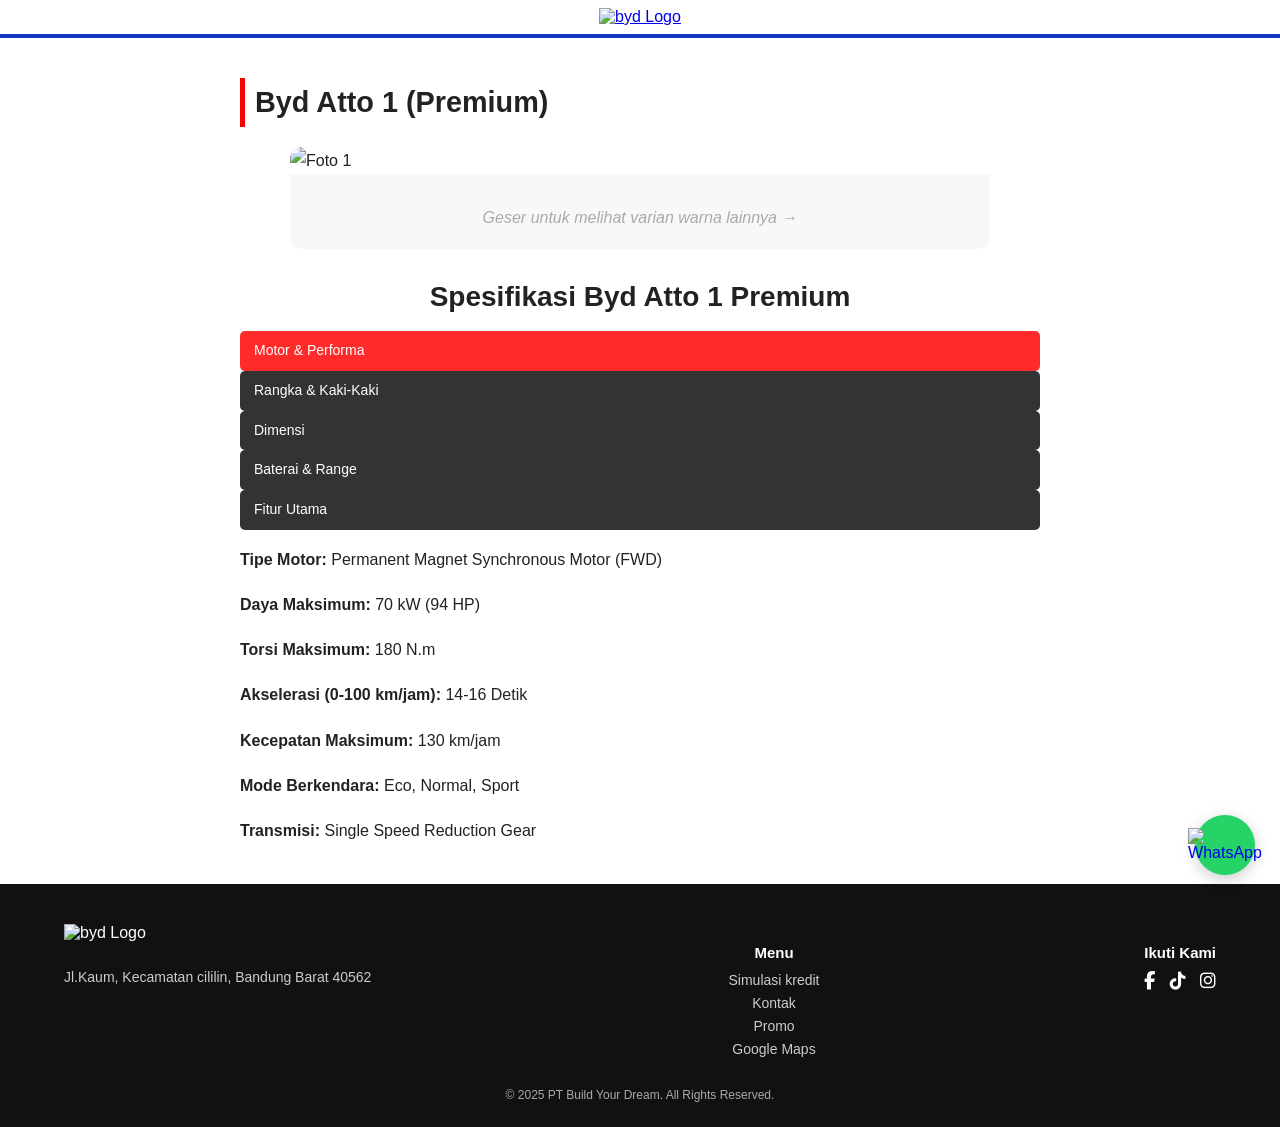
==== byd-atto-1premium/index.html @ 96b1913c "Rename index.html to byd-atto-1premium/index.html" ====
<!DOCTYPE html>
<html lang="id">
<head>
  <meta charset="UTF-8">
  <meta name="viewport" content="width=device-width, initial-scale=1.0">
  <title>Byd Bandung</title>
  <link rel="stylesheet" href="../style.css">
 <div data-include="../header.html"></div>
</head>
<body>
  <!-- Header -->

  <main class="post-container">
    <article class="post">
      <h1>Byd Atto 1 (Premium)</h1>
<div class="image-slider">
  <div class="slider-wrapper">
   <img src="https://astraotoshop.com/_next/image?url=https%3A%2F%2Fastraotoshop.com%2Fasset%2Farticle-aop%2FBYD%20Atto%201_20250818.webp&w=828&q=75" alt="Foto 1">
    <img src="https://www.johnkeellscgauto.com/wp-content/uploads/2025/12/Atto-Premium1-500x275-1.jpg" alt="Foto 2">
    <img src="https://encrypted-tbn0.gstatic.com/images?q=tbn:ANd9GcQ_0gKlXlL2Mt09q0fTNtfjwlBJ3XXLyLeBwsc_eM5Iejx3I2_hyKWARQ&s=10" alt="Foto 3">
    
</div>
  <p class="slide-hint">Geser untuk melihat varian warna lainnya →</p>
  <div class="slider-dots"></div>
</div>
      
<section class="spesifikasi">
  <h2>Spesifikasi Byd Atto 1 Premium</h2>

  <div class="spesifikasi-tabs">
    <div class="spesifikasi-tab active" data-tab="motor">Motor & Performa</div>
    <div class="spesifikasi-tab" data-tab="rangka">Rangka & Kaki-Kaki</div>
    <div class="spesifikasi-tab" data-tab="dimensi">Dimensi</div>
    <div class="spesifikasi-tab" data-tab="baterai">Baterai & Range</div>
    <div class="spesifikasi-tab" data-tab="fitur">Fitur Utama</div>
  </div>

  <div id="motor" class="spesifikasi-content active">
    <p><b>Tipe Motor:</b> Permanent Magnet Synchronous Motor (FWD)</p>
    <p><b>Daya Maksimum:</b> 70 kW (94 HP)</p>
    <p><b>Torsi Maksimum:</b> 180 N.m</p>
    <p><b>Akselerasi (0-100 km/jam):</b> 14-16 Detik</p>
    <p><b>Kecepatan Maksimum:</b> 130 km/jam</p>
    <p><b>Mode Berkendara:</b> Eco, Normal, Sport</p>
    <p><b>Transmisi:</b> Single Speed Reduction Gear</p>
  </div>

  <div id="rangka" class="spesifikasi-content">
    <p><b>Tipe Platform:</b> e-Platform 3.0</p>
    <p><b>Suspensi Depan:</b> MacPherson Strut</p>
    <p><b>Suspensi Belakang:</b> Torsion Beam (Semi-Independent)</p>
    <p><b>Ukuran Ban:</b> 185/60 R15 Alloy Wheels</p>
    <p><b>Rem Depan:</b> Ventilated Disc</p>
    <p><b>Rem Belakang:</b> Solid Disc</p>
    <p><b>Sistem Pengereman:</b> ABS, EBD, Regenerative Braking</p>
  </div>

  <div id="dimensi" class="spesifikasi-content">
    <p><b>Panjang x Lebar x Tinggi:</b> 4.070 x 1.770 x 1.570 mm</p>
    <p><b>Jarak Sumbu Roda:</b> 2.500 mm</p>
    <p><b>Ground Clearance:</b> 150 mm</p>
    <p><b>Radius Putar:</b> 5,1 meter</p>
    <p><b>Konfigurasi Kursi:</b> 5 Penumpang (Hatchback)</p>
  </div>

  <div id="baterai" class="spesifikasi-content">
    <p><b>Tipe Baterai:</b> BYD Blade Battery (LFP)</p>
    <p><b>Kapasitas Baterai:</b> 32,2 kWh (Dynamic) / 45,1 kWh (Premium)</p>
    <p><b>Jarak Tempuh (NEDC):</b> 310 km (Dynamic) / 410 km (Premium)</p>
    <p><b>Pengisian DC (30-80%):</b> Sekitar 30 Menit</p>
    <p><b>Pengisian AC (7kW):</b> 5 - 7 Jam</p>
    <p><b>V2L (Vehicle-to-Load):</b> Mendukung hingga 3.3 kW</p>
  </div>

  <div id="fitur" class="spesifikasi-content">
    <p><b>Head Unit:</b> 10.1-inch Rotating Touchscreen</p>
    <p><b>Panel Instrumen:</b> 5-inch Digital Cluster</p>
    <p><b>Keamanan:</b> 6 Airbags, ESP, Traction Control</p>
    <p><b>Konektivitas:</b> Apple CarPlay & Android Auto (Wireless)</p>
    <p><b>Kunci:</b> NFC Card Key & Smart Entry</p>
  </div>
  
</section>
  
      
    </article>
  </main>

    <!-- Include -->
   
  <script src="../include.js" defer></script>
  <script src="../script.js" defer></script>
  <div data-include="../wa.html"></div>
  <div data-include="../footer.html"></div>
</body>
</html>
---- style.css ----
/* === Global Style === */
body {
  margin: 0;
  font-family: 'Arial', sans-serif;
  background: #fff;
  color: #222;
}

/* === Header === */
header {
  text-align: center;
  border-bottom: 4px solid #1339c2;
  padding: 8px 0;
}
header img {
  width: 150px;
  height: auto;
}

/* === Main Section === */
main {
  max-width: 1100px;
  margin: auto;
  padding: 20px;
}
h2 {
  text-align: center;
  margin-bottom: 10px;
  font-size: 28px;
  font-weight: bold;
}

/* === Tabs / Kategori === */
.tabs {
  display: flex;
  justify-content: center;
  flex-wrap: wrap;
  gap: 20px;
  margin-bottom: 25px;
}
.tab {
  font-size: 18px;
  font-weight: bold;
  cursor: pointer;
  color: #555;
  position: relative;
  transition: color 0.3s ease;
}
.tab:hover {
  color: #000;
}
.tab.active {
  color: red;
}
.tab.active::after {
  content: "";
  display: block;
  height: 3px;
  background: red;
  width: 100%;
  margin-top: 4px;
  border-radius: 2px;
}

/* === Grid Motor Container === */
.motor-container {
  display: grid;
  grid-template-columns: repeat(auto-fit, minmax(250px, 1fr));
  gap: 18px;
  justify-content: center;
}

/* === Motor Card === */
.motor-card {
  border: 1px solid #eee;
  border-radius: 12px;
  box-shadow: 0 2px 8px rgba(0,0,0,0.08);
  overflow: hidden;
  transition: transform 0.3s ease, box-shadow 0.3s ease;
  position: relative;
  background: #fff;
}
.motor-card:hover {
  transform: translateY(-5px);
  box-shadow: 0 4px 10px rgba(0,0,0,0.12);
}
.motor-card img {
  width: 100%;
  height: auto;
  display: block;
  object-fit: contain;
}
.new-label {
  position: absolute;
  top: 8px;
  right: 12px;
  color: red;
  font-weight: bold;
  font-size: 14px;
}
.motor-card .info {
  padding: 12px 16px 20px;
}
.motor-card h3 {
  margin: 0;
  font-size: 17px;
  font-weight: bold;
}
.motor-card p {
  margin: 4px 0;
  font-size: 14px;
}
.price {
  color: #111;
  font-weight: bold;
  margin: 4px 0 14px;
  font-size: 12px;
}
.btn {
  display: inline-block;
  border: 1px solid #ccc;
  border-radius: 8px;
  padding: 8px 14px;
  text-decoration: none;
  color: #000;
  font-size: 14px;
  transition: 0.3s;
}
.btn:hover {
  background: red;
  color: #fff;
  border-color: red;
}


header a img,
footer a img {
  transition: opacity 0.3s ease;
}

header a img:hover,
footer a img:hover {
  opacity: 0.85;
  cursor: pointer;
}
/* === SLIDER KHUSUS HALAMAN POST (Seperti beat.html) === */
.image-slider {
  position: relative;
  width: 100%;
  max-width: 700px; /* biar gak terlalu besar di desktop */
  margin: 0 auto 1.5rem;
  overflow: hidden;
  border-radius: 12px;
  background: #f8f8f8;
}

.slider-wrapper {
  display: flex;
  width: 100%;
  transition: transform 0.4s ease-in-out;
  touch-action: pan-y;
}

.slider-wrapper img {
  width: 100%;
  flex-shrink: 0;
  object-fit: contain;
  background: #fff;
}

/* === FOOTER === */
footer {
  background: #111;
  color: #fff;
  padding: 40px 5vw 25px;
  font-family: 'Arial', sans-serif;
  width: 100%;
  box-sizing: border-box;
}

.footer-container {
  display: flex;
  justify-content: space-between;
  align-items: flex-start;
  flex-wrap: nowrap;
  gap: 40px;
}

/* Bagian kiri */
.footer-left {
  display: flex;
  flex-direction: column;
  gap: 10px;
  flex: 1;
}

.footer-logo img {
  width: 120px;
  height: auto;
}

.footer-address {
  font-size: 14px;
  color: #ccc;
  line-height: 1.6;
}

/* Menu tengah */
.footer-menu {
  flex: 0.5;
  text-align: center;
}

.footer-menu h4 {
  font-size: 15px;
  margin-bottom: 10px;
  color: #fff;
}

.footer-menu ul {
  list-style: none;
  margin: 0;
  padding: 0;
}

.footer-menu ul li {
  margin-bottom: 5px;
}

.footer-menu ul li a {
  color: #ccc;
  text-decoration: none;
  font-size: 14px;
}

.footer-menu ul li a:hover {
  color: #fff;
}

/* Ikuti Kami kanan */
.footer-social {
  flex: 0.5;
  text-align: right;
}

.footer-social h4 {
  font-size: 15px;
  margin-bottom: 10px;
  color: #fff;
}

.social-icons a {
  color: #fff;
  font-size: 18px;
  margin-left: 10px;
  transition: transform 0.2s, color 0.3s;
}

.social-icons a:hover {
  color: #e60012;
  transform: scale(1.15);
}

/* Copyright */
footer small {
  display: block;
  text-align: center;
  margin-top: 25px;
  font-size: 12px;
  color: #aaa;
}

/* --- TOMBOL WHATSAPP FLOATING --- */

.whatsapp-float {
  position: fixed;
  width: 60px;
  height: 60px;
  bottom: 25px;
  right: 25px;
  background-color: #25d366; /* Hijau khas WA */
  border-radius: 50%;
  display: flex !important; /* Memaksa isi di tengah */
  justify-content: center !important;
  align-items: center !important;
  box-shadow: 0 4px 15px rgba(0,0,0,0.2);
  z-index: 9999;
  transition: all 0.3s ease;
  text-decoration: none;
  cursor: pointer;
}

/* Mengatur Ikon SVG di Dalamnya */
.whatsapp-float svg {
  width: 32px !important; /* Ukuran ikon yang pas */
  height: auto;
  fill: white !important; /* Memaksa warna ikon jadi putih bersih */
  display: block;
}

/* Efek saat tombol disentuh atau kursor di atasnya */
.whatsapp-float:hover {
  transform: scale(1.1);
  background-color: #128c7e; /* Hijau lebih gelap saat aktif */
  box-shadow: 0 6px 20px rgba(0,0,0,0.3);
}

/* Efek Denyut (Pulse) Halus - Opsional tapi Keren */
@keyframes pulse-green {
  0% { box-shadow: 0 0 0 0 rgba(37, 211, 102, 0.7); }
  70% { box-shadow: 0 0 0 15px rgba(37, 211, 102, 0); }
  100% { box-shadow: 0 0 0 0 rgba(37, 211, 102, 0); }
}

.whatsapp-float {
  animation: pulse-green 2s infinite;
}

/* Penyesuaian Otomatis untuk Layar HP */
@media screen and (max-width: 768px) {
  .whatsapp-float {
    width: 55px;
    height: 55px;
    bottom: 20px;
    right: 20px;
  }
  .whatsapp-float svg {
    width: 28px !important;
  }
}

/* --- POP-UP HANYA FOTO --- */

/* Overlay Latar Belakang Gelap */
.popup-overlay-foto {
    display: none; /* Awalnya sembunyi */
    position: fixed;
    top: 0;
    left: 0;
    width: 100%;
    height: 100%;
    background: rgba(0, 0, 0, 0.8); /* Lebih gelap agar foto menonjol */
    z-index: 10000;
    justify-content: center;
    align-items: center;
    animation: fadeIn 0.4s ease;
}

/* Wadah Konten (Mengikuti ukuran foto) */
.popup-content-foto {
    position: relative;
    width: 90%;
    max-width: 500px; /* Ukuran maksimal lebar foto */
    border-radius: 10px;
    overflow: hidden; /* Agar sudut foto melengkung sesuai wadah */
    box-shadow: 0 10px 30px rgba(0,0,0,0.5);
}

/* Mengatur Foto di Dalam */
.promo-img {
    width: 100%;
    height: auto;
    display: block;
    cursor: pointer;
    transition: transform 0.3s ease;
}

.promo-img:hover {
    transform: scale(1.02); /* Efek zoom halus saat di-hover */
}

/* Tombol Close (X) Putih di Atas Foto */
.close-btn-foto {
    position: absolute;
    top: 5px;
    right: 12px;
    font-size: 30px;
    font-weight: bold;
    color: white; /* Warna putih agar terlihat di atas foto */
    cursor: pointer;
    z-index: 10001;
    text-shadow: 0 1px 5px rgba(0,0,0,0.5); /* Shadow agar teks jelas */
}

.close-btn-foto:hover {
    color: #ff4d4d; /* Merah saat di-hover */
}

/* Animasi Muncul */
@keyframes fadeIn {
    from { opacity: 0; transform: translateY(-20px); }
    to { opacity: 1; transform: translateY(0); }
}

/* Penyesuaian untuk Layar Kecil (HP) */
@media screen and (max-width: 768px) {
    .popup-content-foto {
        width: 85%;
        max-width: 350px;
    }
}


.spesifikasi-tab {
  background: #333;
  color: #fff;
  padding: 8px 14px;
  border-radius: 5px;
  cursor: pointer;
  font-size: 14px;
  transition: 0.3s;
}

.spesifikasi-tab:hover {
  background: #ff2a2a;
}

.spesifikasi-tab.active {
  background: #ff2a2a;
  color: #fffl;
}

.spesifikasi-content {
  display: none;
}

.spesifikasi-content.active {
  display: block;
}

.slide-hint {
  text-align: center;
  font-style: italic;
  color: #aaa;
  font-size: 0.9rem;
  margin-top: 10px;
  animation: fadeSlide 2s ease-in-out infinite alternate;
}
@keyframes fadeSlide {
  from { opacity: 0.6; transform: translateY(0px); }
  to { opacity: 1; transform: translateY(-2px); }
}

/* === RESPONSIVE (Mobile) === */
@media (max-width: 768px) {
  .footer-container {
    flex-direction: column;
    align-items: center;
    text-align: center;
    gap: 25px;
  }

  .footer-left, 
  .footer-menu, 
  .footer-social {
    flex: unset;
    text-align: center;
  }

  .social-icons a {
    margin-left: 8px;
    margin-right: 8px;
  }
}

.slider {
  position: relative;
  overflow: hidden;
  margin: 20px;
  border-radius: 12px;
}

.slides {
  display: flex;
  transition: transform 0.5s ease;
}

.slide {
  min-width: 100%;
}

.slide img {
  width: 100%;
  display: block;
  border-radius: 12px;
}


/* dots */
.dots {
  text-align: center;
  margin-top: 10px;
}

.dots span {
  height: 8px;
  width: 8px;
  margin: 5px;
  display: inline-block;
  background: #ccc;
  border-radius: 50%;
  cursor: pointer;
}

.dots .active {
  background: red;
}

/* === RESPONSIVE FIX (agar desktop tetap 1 foto per slide) === */
@media (min-width: 768px) {
  .slider-wrapper img {
    min-width: 100%;
    max-width: 100%;
  }
}

/* === Responsive Fix === */
@media (max-width: 900px) {
  h2 {
    font-size: 24px;
  }
  .tab {
    font-size: 17px;
  }
}

@media (max-width: 600px) {
  .motor-container {
    grid-template-columns: repeat(2, 1fr); /* 2 kolom di HP */
  }
  .motor-card h3 {
    font-size: 15px;
  }
  .btn {
    font-size: 13px;
    padding: 6px 10px;
  }
    .post-container h1 {
    font-size: 1.4rem;
  }
  .post-container img {
    max-width: 100%;
  }
}

@media (max-width: 400px) {
  .motor-container {
    grid-template-columns: 1fr; /* fallback 1 kolom di layar super kecil */
  }
}

/* === Halaman Post (beat.html & lainnya) === */
.post-container {
  max-width: 800px;
  margin: 40px auto;
  padding: 0 20px;
  line-height: 1.7;
  color: #222;
}

.post-container h1 {
  text-align: left;
  font-size: 1.8rem;
  margin-bottom: 20px;
  border-left: 5px solid red;
  padding-left: 10px;
}

.post-container img {
  display: block;
  max-width: 700px; /* batas lebar di desktop */
  width: 100%;
  height: auto;
  margin: 0 auto 20px auto; /* center dan jarak bawah */
}

.post-container p {
  margin-bottom: 18px;
  font-size: 16px;
}

/* Tombol kembali */
.back-btn {
  display: inline-block;
  margin-top: 25px;
  padding: 10px 18px;
  background: red;
  color: #fff;
  border-radius: 8px;
  text-decoration: none;
  font-weight: bold;
  transition: 0.3s;
}
.back-btn:hover {
  background: #c40000;
}
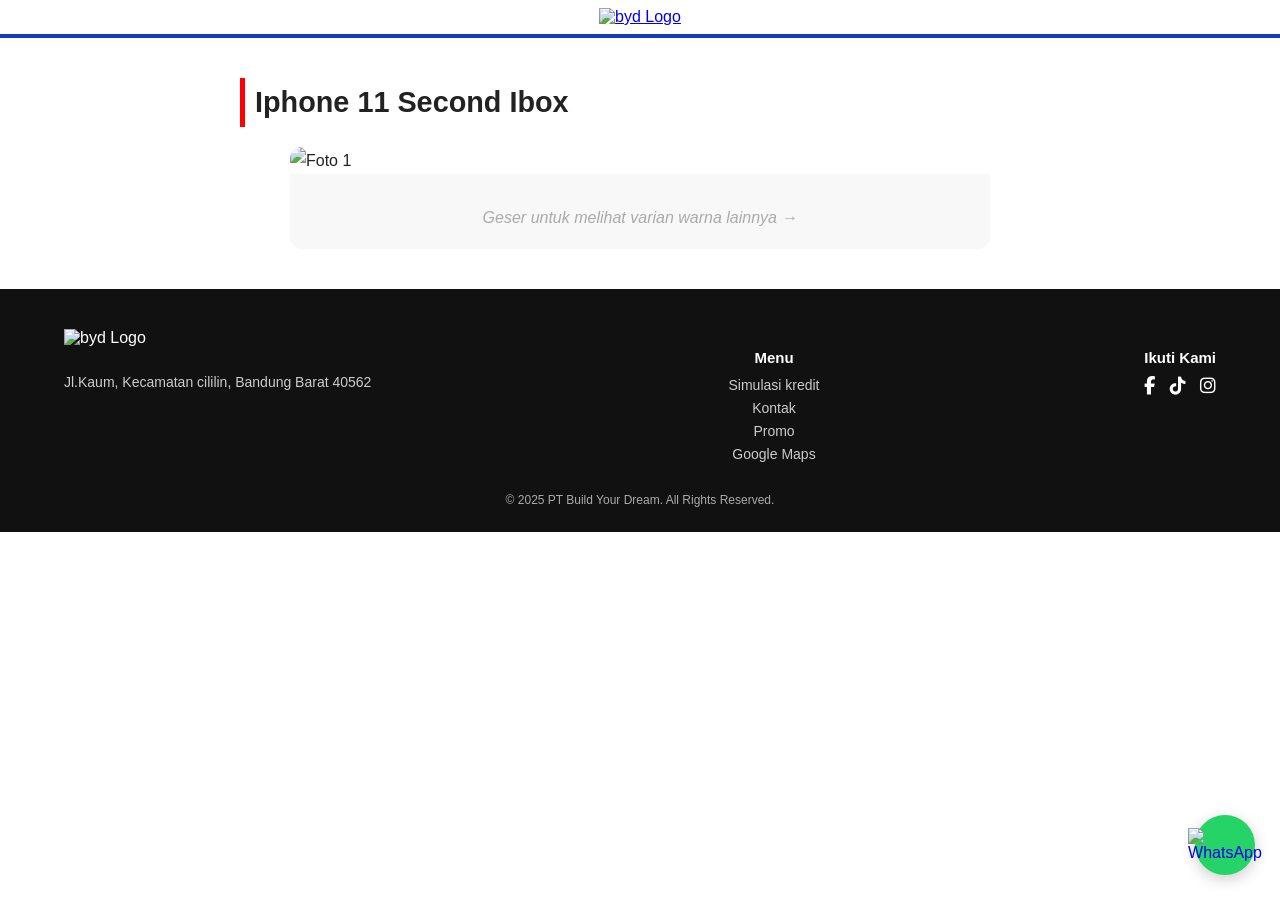
==== commit a3a0aa0e: "Update index.html" ====
--- a/byd-atto-1premium/index.html
+++ b/byd-atto-1premium/index.html
@@ -12,76 +12,18 @@
 
   <main class="post-container">
     <article class="post">
-      <h1>Byd Atto 1 (Premium)</h1>
+      <h1>Iphone 11 Second Ibox</h1>
 <div class="image-slider">
   <div class="slider-wrapper">
-   <img src="https://astraotoshop.com/_next/image?url=https%3A%2F%2Fastraotoshop.com%2Fasset%2Farticle-aop%2FBYD%20Atto%201_20250818.webp&w=828&q=75" alt="Foto 1">
+   <img src="https://unboxing.id/wp-content/uploads/2022/06/Iphone-11-red.jpg" alt="Foto 1">
     <img src="https://www.johnkeellscgauto.com/wp-content/uploads/2025/12/Atto-Premium1-500x275-1.jpg" alt="Foto 2">
-    <img src="https://encrypted-tbn0.gstatic.com/images?q=tbn:ANd9GcQ_0gKlXlL2Mt09q0fTNtfjwlBJ3XXLyLeBwsc_eM5Iejx3I2_hyKWARQ&s=10" alt="Foto 3">
+    <img src="https://www.anugrahpratama.com/wp-content/uploads/2025/02/APPLE-Iphone-11-128GB-Green.webp" alt="Foto 3">
     
 </div>
   <p class="slide-hint">Geser untuk melihat varian warna lainnya →</p>
   <div class="slider-dots"></div>
 </div>
-      
-<section class="spesifikasi">
-  <h2>Spesifikasi Byd Atto 1 Premium</h2>
 
-  <div class="spesifikasi-tabs">
-    <div class="spesifikasi-tab active" data-tab="motor">Motor & Performa</div>
-    <div class="spesifikasi-tab" data-tab="rangka">Rangka & Kaki-Kaki</div>
-    <div class="spesifikasi-tab" data-tab="dimensi">Dimensi</div>
-    <div class="spesifikasi-tab" data-tab="baterai">Baterai & Range</div>
-    <div class="spesifikasi-tab" data-tab="fitur">Fitur Utama</div>
-  </div>
-
-  <div id="motor" class="spesifikasi-content active">
-    <p><b>Tipe Motor:</b> Permanent Magnet Synchronous Motor (FWD)</p>
-    <p><b>Daya Maksimum:</b> 70 kW (94 HP)</p>
-    <p><b>Torsi Maksimum:</b> 180 N.m</p>
-    <p><b>Akselerasi (0-100 km/jam):</b> 14-16 Detik</p>
-    <p><b>Kecepatan Maksimum:</b> 130 km/jam</p>
-    <p><b>Mode Berkendara:</b> Eco, Normal, Sport</p>
-    <p><b>Transmisi:</b> Single Speed Reduction Gear</p>
-  </div>
-
-  <div id="rangka" class="spesifikasi-content">
-    <p><b>Tipe Platform:</b> e-Platform 3.0</p>
-    <p><b>Suspensi Depan:</b> MacPherson Strut</p>
-    <p><b>Suspensi Belakang:</b> Torsion Beam (Semi-Independent)</p>
-    <p><b>Ukuran Ban:</b> 185/60 R15 Alloy Wheels</p>
-    <p><b>Rem Depan:</b> Ventilated Disc</p>
-    <p><b>Rem Belakang:</b> Solid Disc</p>
-    <p><b>Sistem Pengereman:</b> ABS, EBD, Regenerative Braking</p>
-  </div>
-
-  <div id="dimensi" class="spesifikasi-content">
-    <p><b>Panjang x Lebar x Tinggi:</b> 4.070 x 1.770 x 1.570 mm</p>
-    <p><b>Jarak Sumbu Roda:</b> 2.500 mm</p>
-    <p><b>Ground Clearance:</b> 150 mm</p>
-    <p><b>Radius Putar:</b> 5,1 meter</p>
-    <p><b>Konfigurasi Kursi:</b> 5 Penumpang (Hatchback)</p>
-  </div>
-
-  <div id="baterai" class="spesifikasi-content">
-    <p><b>Tipe Baterai:</b> BYD Blade Battery (LFP)</p>
-    <p><b>Kapasitas Baterai:</b> 32,2 kWh (Dynamic) / 45,1 kWh (Premium)</p>
-    <p><b>Jarak Tempuh (NEDC):</b> 310 km (Dynamic) / 410 km (Premium)</p>
-    <p><b>Pengisian DC (30-80%):</b> Sekitar 30 Menit</p>
-    <p><b>Pengisian AC (7kW):</b> 5 - 7 Jam</p>
-    <p><b>V2L (Vehicle-to-Load):</b> Mendukung hingga 3.3 kW</p>
-  </div>
-
-  <div id="fitur" class="spesifikasi-content">
-    <p><b>Head Unit:</b> 10.1-inch Rotating Touchscreen</p>
-    <p><b>Panel Instrumen:</b> 5-inch Digital Cluster</p>
-    <p><b>Keamanan:</b> 6 Airbags, ESP, Traction Control</p>
-    <p><b>Konektivitas:</b> Apple CarPlay & Android Auto (Wireless)</p>
-    <p><b>Kunci:</b> NFC Card Key & Smart Entry</p>
-  </div>
-  
-</section>
-  
       
     </article>
   </main>
